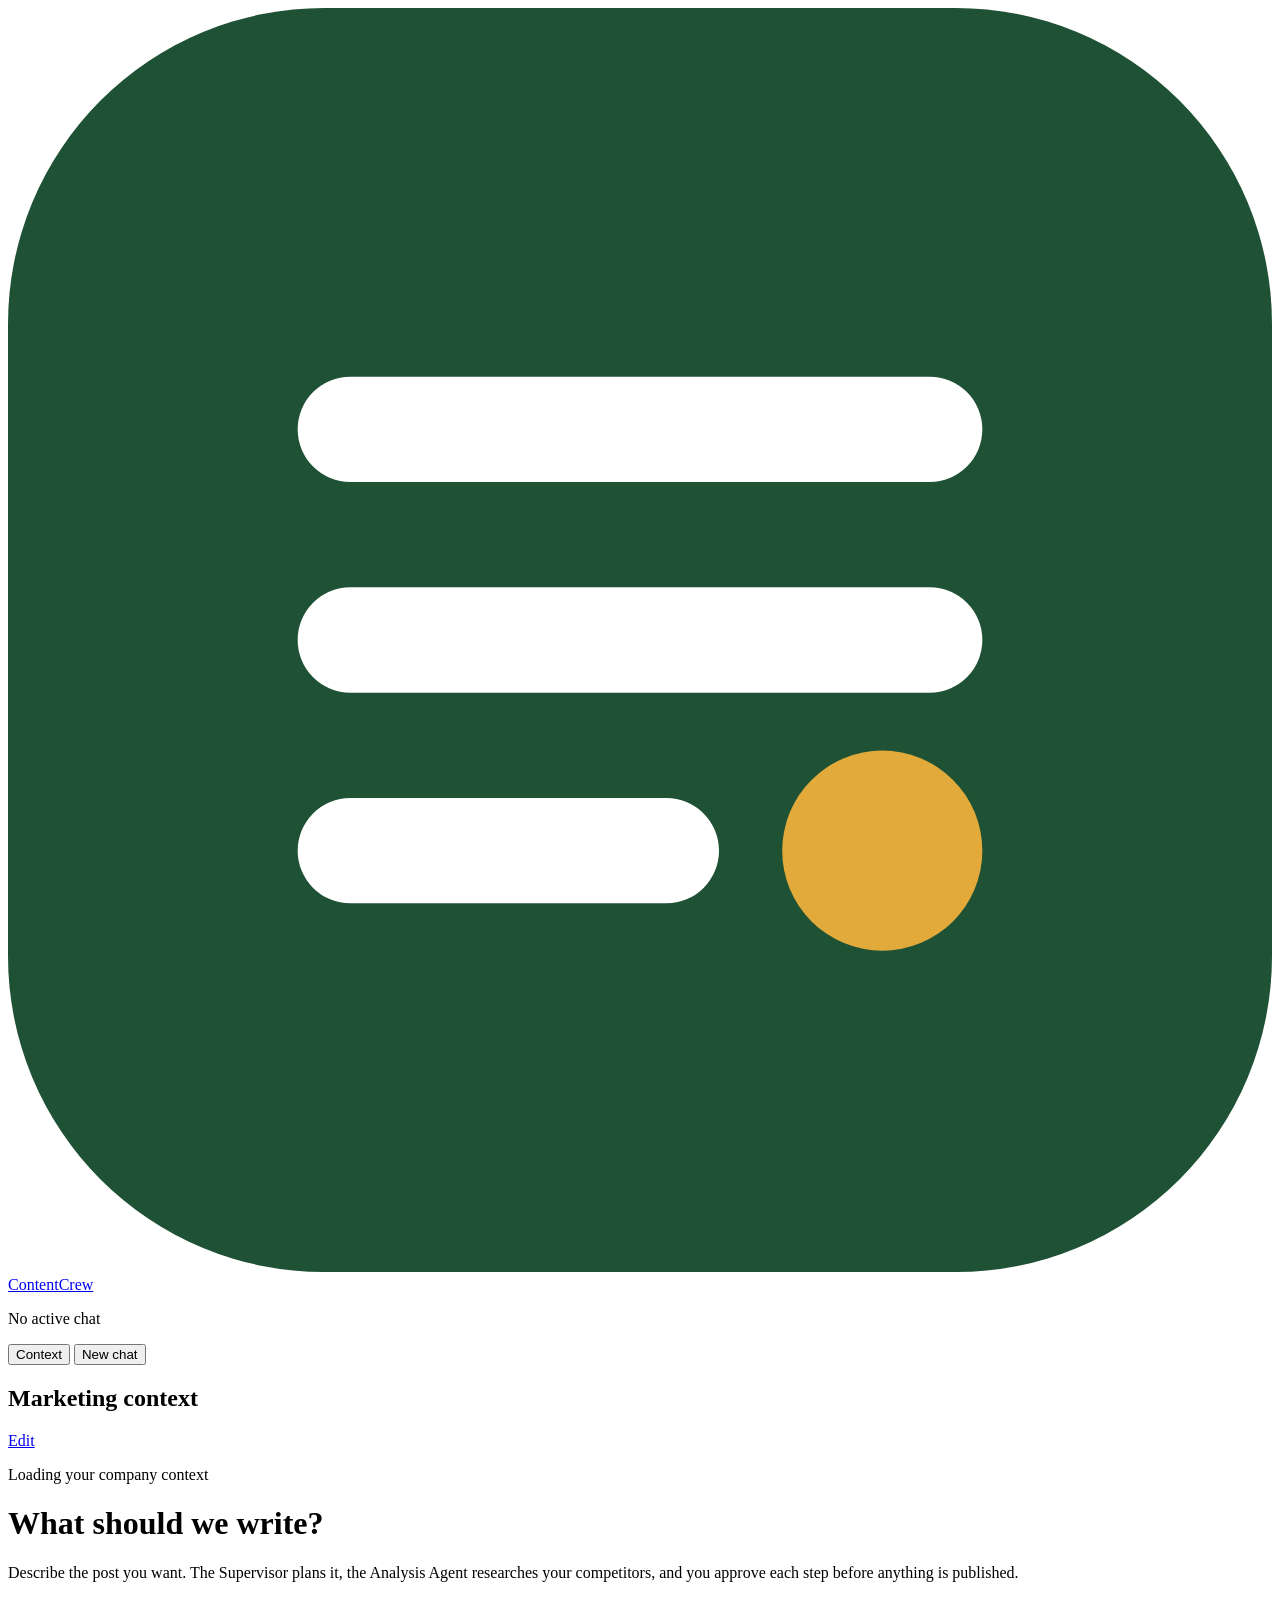
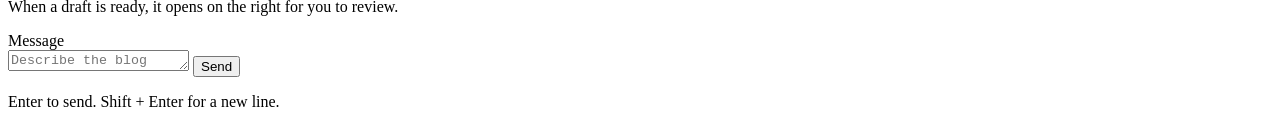
==== frontend/app.html @ e6bbc8a0 "Phases 1-5: working app before UI changes" ====
<!doctype html>
<html lang="en">
<head>
  <meta charset="utf-8">
  <meta name="viewport" content="width=device-width, initial-scale=1">
  <title>ContentCrew workspace</title>
  <link rel="icon" href="/static/assets/favicon.svg" type="image/svg+xml">
  <link rel="stylesheet" href="/static/css/base.css">
  <link rel="stylesheet" href="/static/css/app.css">
</head>
<body class="app">
  <header class="topbar">
    <a class="brand" href="/" aria-label="ContentCrew home">
      <svg class="brand-mark" viewBox="0 0 24 24" aria-hidden="true"><rect width="24" height="24" rx="6" fill="#1F5135"/><path d="M6.5 8h11M6.5 12h11M6.5 16h6" stroke="#fff" stroke-width="2" stroke-linecap="round"/><circle cx="16.6" cy="16" r="1.9" fill="#E2A93B"/></svg>
      <span class="brand-word">ContentCrew</span>
    </a>
    <span class="topbar-workspace" id="workspace-name"></span>
    <p class="session-status" id="session-status" role="status" data-state="idle">
      <span class="session-status-dot" aria-hidden="true"></span>
      <span id="session-status-text">No active chat</span>
    </p>
    <div class="topbar-actions">
      <button type="button" class="btn btn-quiet btn-sm context-toggle" id="context-toggle" aria-controls="context-panel" aria-expanded="false">Context</button>
      <button type="button" class="btn btn-secondary btn-sm" id="new-chat">New chat</button>
    </div>
  </header>

  <div class="workspace" id="workspace" data-editor="closed" data-context="closed">
    <aside class="panel context-panel" id="context-panel" aria-label="Marketing context" tabindex="-1">
      <div class="panel-head">
        <h2 class="panel-title">Marketing context</h2>
        <a class="panel-link" href="/onboarding?edit=1">Edit</a>
      </div>
      <div class="context-body" id="context-body">
        <p class="panel-loading"><span class="spinner" aria-hidden="true"></span> Loading your company context</p>
      </div>
    </aside>

    <main class="panel chat-panel" aria-label="Chat">
      <div class="thread-scroll" id="thread-scroll">
        <div class="thread">
          <div class="empty-state" id="empty-state">
            <h1 class="empty-title" id="empty-title">What should we write?</h1>
            <p class="empty-text">Describe the post you want. The Supervisor plans it, the Analysis Agent researches your competitors, and you approve each step before anything is published.</p>
            <ul class="suggestions" id="suggestions" aria-label="Example requests"></ul>
            <p class="empty-foot">When a draft is ready, it opens on the right for you to review.</p>
          </div>
          <div class="timeline" id="timeline"></div>
        </div>
      </div>

      <form class="composer" id="composer" novalidate>
        <label class="visually-hidden" for="composer-input">Message</label>
        <div class="composer-box">
          <textarea id="composer-input" class="composer-input" rows="1" maxlength="2000" placeholder="Describe the blog post you want" autocomplete="off"></textarea>
          <button type="submit" class="btn btn-primary composer-send" id="composer-send">Send</button>
        </div>
        <div class="composer-meta">
          <p class="composer-error" id="composer-error" role="alert" hidden></p>
          <p class="composer-hint" id="composer-hint">Enter to send. Shift + Enter for a new line.</p>
          <span class="char-count" id="composer-count" hidden></span>
        </div>
      </form>
    </main>

    <aside class="panel editor-panel" id="editor-panel" aria-label="Blog editor" tabindex="-1" hidden>
      <div class="editor-head">
        <h2 class="panel-title">Blog</h2>
        <span class="editor-status" id="editor-status" data-state="draft">Draft</span>
        <button type="button" class="icon-btn" id="editor-close" aria-label="Close the blog editor">
          <svg viewBox="0 0 20 20" width="18" height="18" fill="none" stroke="currentColor" stroke-width="1.8" stroke-linecap="round" aria-hidden="true"><path d="M5.5 5.5l9 9M14.5 5.5l-9 9"/></svg>
        </button>
      </div>
      <div class="editor-scroll">
        <label class="visually-hidden" for="editor-title">Title</label>
        <input id="editor-title" class="editor-title" type="text" maxlength="160" readonly>
        <article class="prose" id="editor-preview"></article>
        <label class="visually-hidden" for="editor-source">Post content (Markdown)</label>
        <textarea id="editor-source" class="editor-source" spellcheck="true" hidden></textarea>
      </div>
      <p class="editor-error" id="editor-error" role="alert" hidden></p>
      <div class="editor-actions">
        <button type="button" class="btn btn-secondary" id="editor-edit">Edit</button>
        <button type="button" class="btn btn-secondary" id="editor-regenerate">Regenerate</button>
        <button type="button" class="btn btn-primary editor-publish" id="editor-publish">Publish</button>
      </div>
    </aside>
  </div>

  <div class="scrim" id="scrim" hidden></div>
  <div class="toast-region" id="toasts" aria-live="polite"></div>
  <script type="module" src="/static/js/app.js"></script>
</body>
</html>
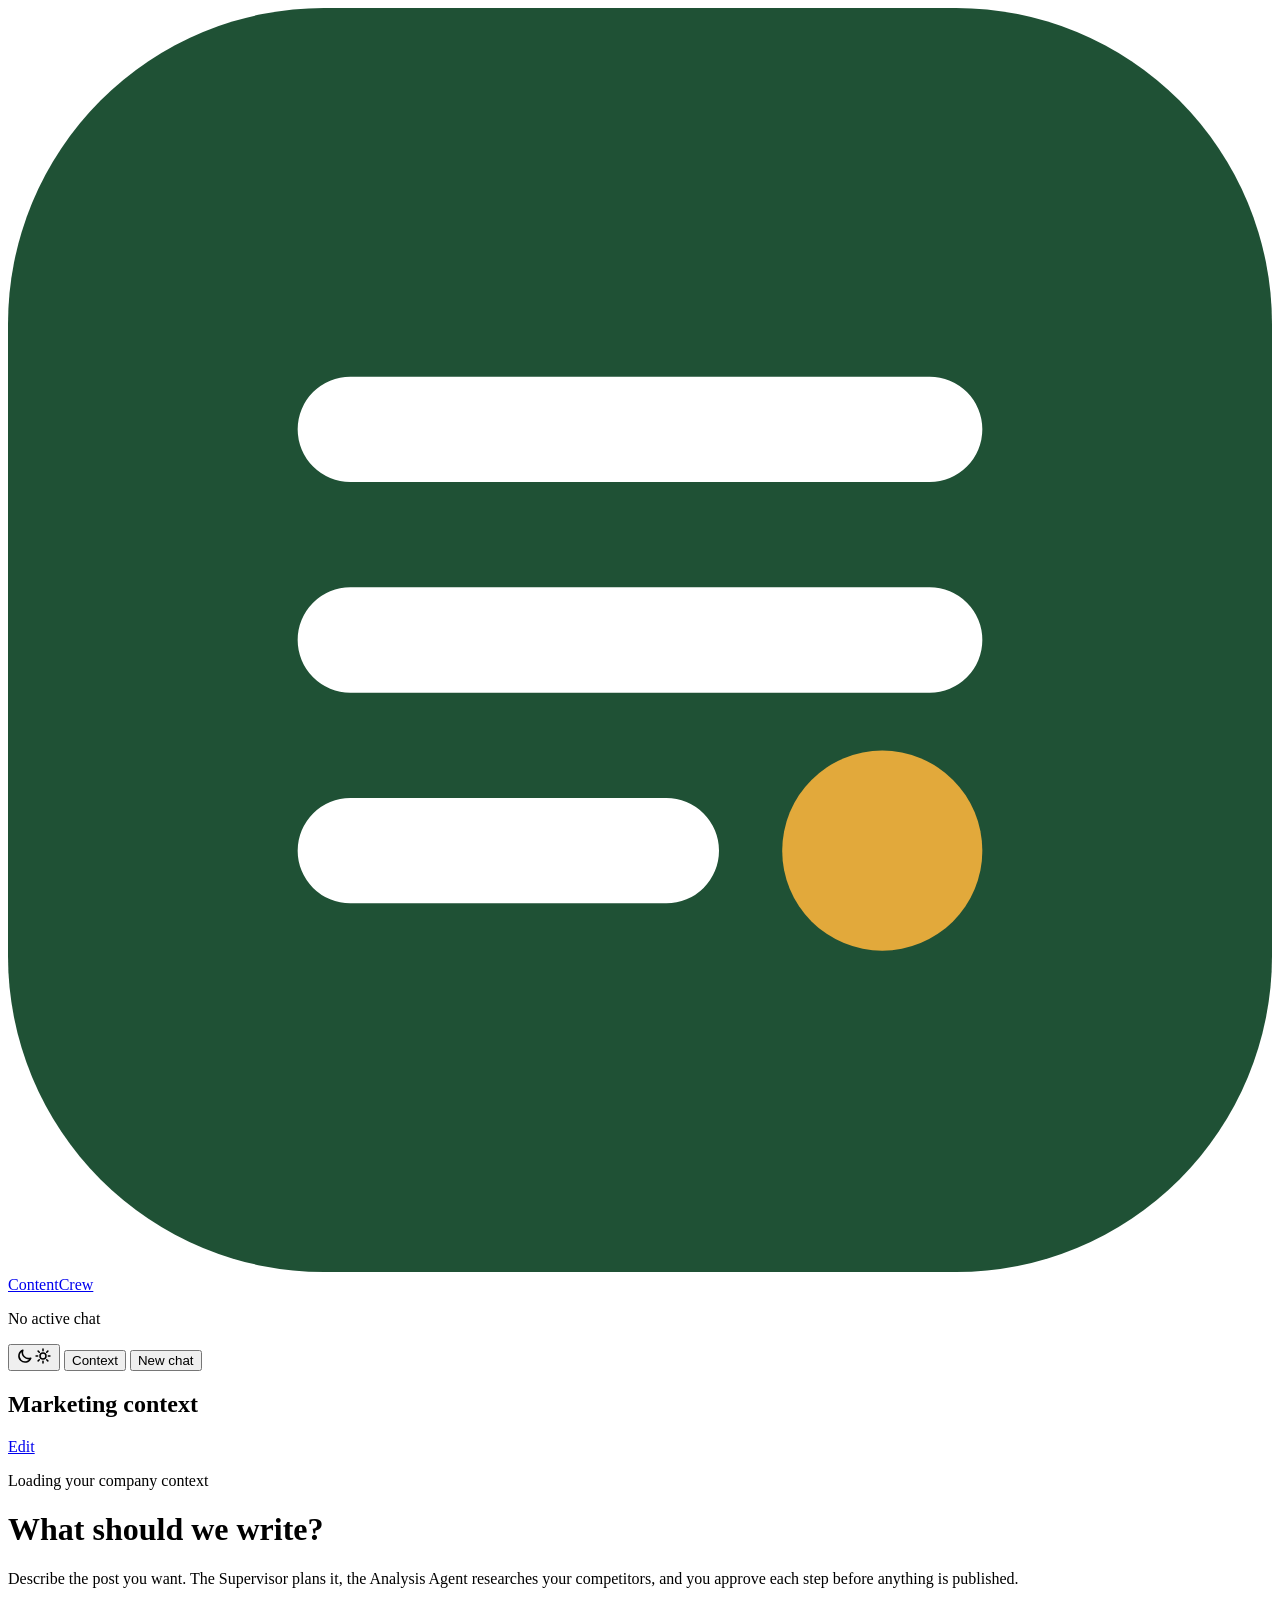
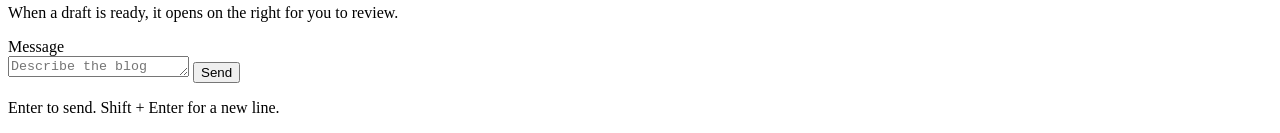
==== commit 5484d88f: "App Finished." ====
--- a/frontend/app.html
+++ b/frontend/app.html
@@ -7,6 +7,7 @@
   <link rel="icon" href="/static/assets/favicon.svg" type="image/svg+xml">
   <link rel="stylesheet" href="/static/css/base.css">
   <link rel="stylesheet" href="/static/css/app.css">
+  <script src="/static/js/theme.js"></script>
 </head>
 <body class="app">
   <header class="topbar">
@@ -20,6 +21,7 @@
       <span id="session-status-text">No active chat</span>
     </p>
     <div class="topbar-actions">
+      <button type="button" class="icon-btn theme-toggle" data-theme-toggle aria-label="Dark mode" aria-pressed="false" title="Switch to dark mode"><svg class="theme-icon-moon" viewBox="0 0 20 20" width="18" height="18" fill="none" stroke="currentColor" stroke-width="1.7" stroke-linecap="round" stroke-linejoin="round" aria-hidden="true"><path d="M16.4 12.4A6.8 6.8 0 0 1 7.6 3.6a6.8 6.8 0 1 0 8.8 8.8z"/></svg><svg class="theme-icon-sun" viewBox="0 0 20 20" width="18" height="18" fill="none" stroke="currentColor" stroke-width="1.7" stroke-linecap="round" aria-hidden="true"><circle cx="10" cy="10" r="3.3"/><path d="M10 2.3v1.8M10 15.9v1.8M2.3 10h1.8M15.9 10h1.8M4.6 4.6l1.3 1.3M14.1 14.1l1.3 1.3M4.6 15.4l1.3-1.3M14.1 5.9l1.3-1.3"/></svg></button>
       <button type="button" class="btn btn-quiet btn-sm context-toggle" id="context-toggle" aria-controls="context-panel" aria-expanded="false">Context</button>
       <button type="button" class="btn btn-secondary btn-sm" id="new-chat">New chat</button>
     </div>
@@ -67,21 +69,57 @@
       <div class="editor-head">
         <h2 class="panel-title">Blog</h2>
         <span class="editor-status" id="editor-status" data-state="draft">Draft</span>
+        <div class="editor-download" id="editor-download">
+          <button type="button" class="btn btn-quiet btn-sm" id="editor-download-toggle" aria-expanded="false" aria-controls="editor-download-menu">
+            <svg viewBox="0 0 20 20" width="16" height="16" fill="none" stroke="currentColor" stroke-width="1.8" stroke-linecap="round" stroke-linejoin="round" aria-hidden="true"><path d="M10 3.5v9M6 8.5l4 4 4-4M4 16h12"/></svg>
+            Download
+          </button>
+          <div class="download-menu" id="editor-download-menu" hidden>
+            <button type="button" class="download-option" data-format="html">
+              <span class="download-option-label">Web page <span class="download-ext">.html</span></span>
+              <span class="download-option-hint">For your website, or to open in Word</span>
+            </button>
+            <button type="button" class="download-option" data-format="md">
+              <span class="download-option-label">Markdown <span class="download-ext">.md</span></span>
+              <span class="download-option-hint">Plain text with formatting marks</span>
+            </button>
+          </div>
+        </div>
         <button type="button" class="icon-btn" id="editor-close" aria-label="Close the blog editor">
           <svg viewBox="0 0 20 20" width="18" height="18" fill="none" stroke="currentColor" stroke-width="1.8" stroke-linecap="round" aria-hidden="true"><path d="M5.5 5.5l9 9M14.5 5.5l-9 9"/></svg>
         </button>
       </div>
       <div class="editor-scroll">
         <label class="visually-hidden" for="editor-title">Title</label>
-        <input id="editor-title" class="editor-title" type="text" maxlength="160" readonly>
+        <textarea id="editor-title" class="editor-title" rows="1" maxlength="160" readonly></textarea>
+        <details class="editor-details" id="editor-details" hidden>
+          <summary class="editor-details-summary">
+            <span class="editor-details-label">Outline and SEO</span>
+            <span class="editor-details-meta" id="editor-details-meta"></span>
+          </summary>
+          <div class="editor-details-body" id="editor-details-body"></div>
+        </details>
         <article class="prose" id="editor-preview"></article>
         <label class="visually-hidden" for="editor-source">Post content (Markdown)</label>
         <textarea id="editor-source" class="editor-source" spellcheck="true" hidden></textarea>
       </div>
       <p class="editor-error" id="editor-error" role="alert" hidden></p>
-      <div class="editor-actions">
+      <div class="editor-note" id="editor-note" role="status" hidden>
+        <p id="editor-note-text"></p>
+        <button type="button" class="btn btn-secondary btn-sm" id="editor-note-action" hidden>Open the latest draft</button>
+      </div>
+      <form class="editor-regen" id="editor-regen" novalidate hidden>
+        <label class="field-label" for="editor-regen-text">What should change? <span class="field-optional">Optional</span></label>
+        <textarea id="editor-regen-text" class="textarea" rows="3" maxlength="1000" placeholder="For example: make the introduction more concise"></textarea>
+        <p class="field-hint">Leave it empty for a fresh draft from the same outline. The research isn't redone either way.</p>
+        <div class="editor-regen-actions">
+          <button type="submit" class="btn btn-primary" id="editor-regen-send">Regenerate draft</button>
+          <button type="button" class="btn btn-quiet" id="editor-regen-cancel">Cancel</button>
+        </div>
+      </form>
+      <div class="editor-actions" id="editor-actions">
         <button type="button" class="btn btn-secondary" id="editor-edit">Edit</button>
-        <button type="button" class="btn btn-secondary" id="editor-regenerate">Regenerate</button>
+        <button type="button" class="btn btn-secondary" id="editor-regenerate" aria-controls="editor-regen" aria-expanded="false">Regenerate</button>
         <button type="button" class="btn btn-primary editor-publish" id="editor-publish">Publish</button>
       </div>
     </aside>
